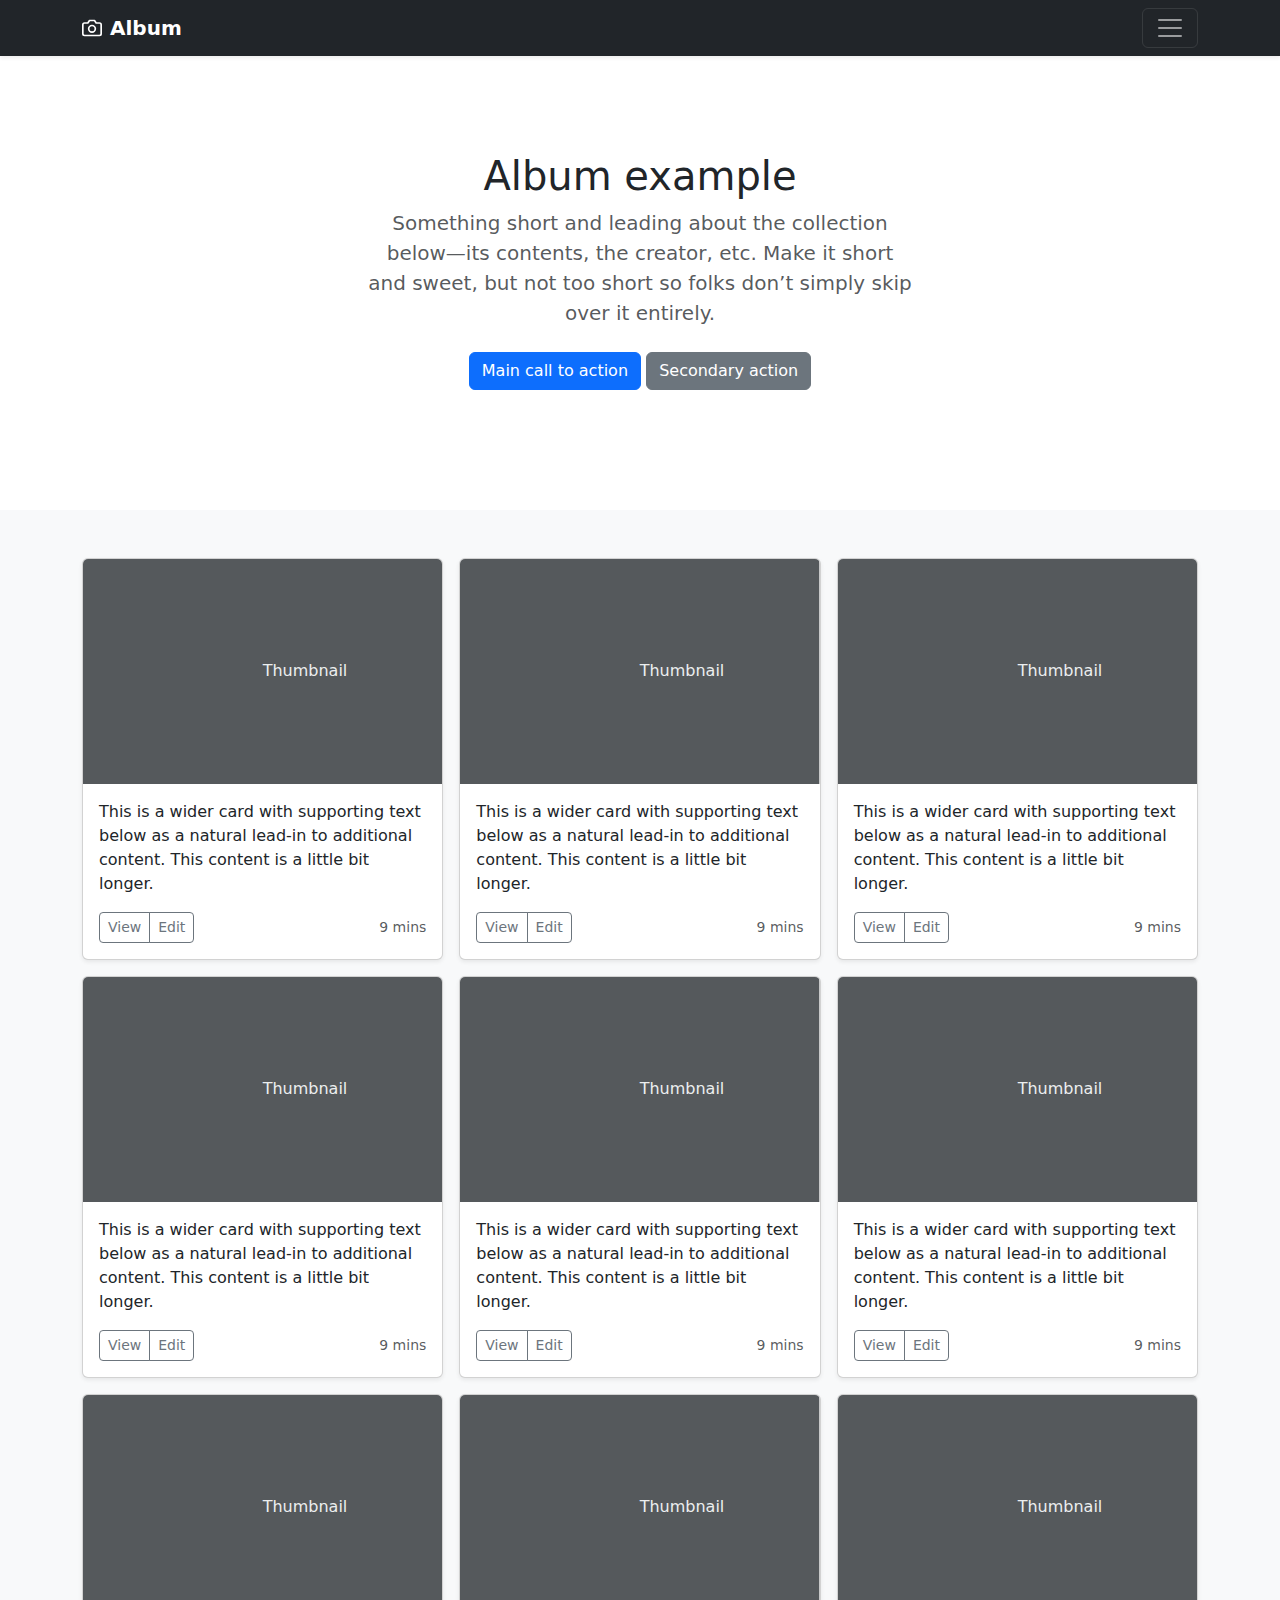
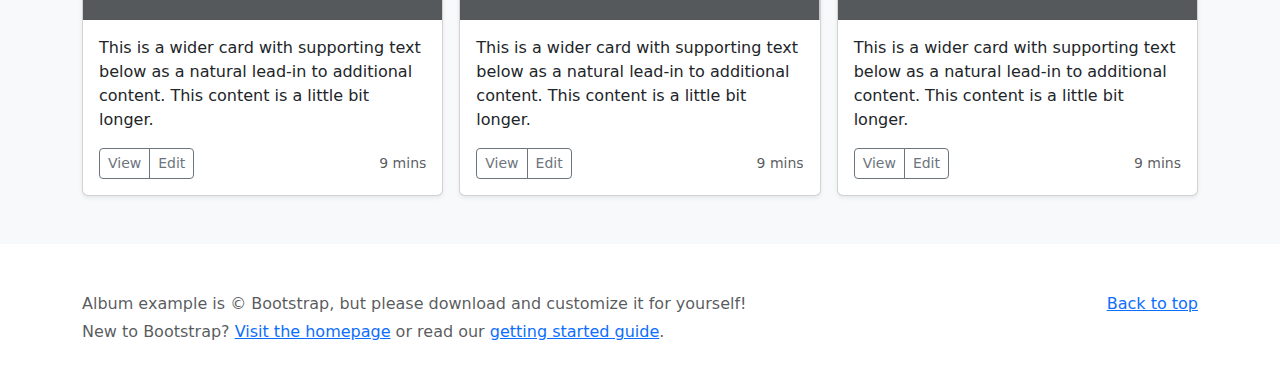
==== main/index.html @ 909b4514 "Add files via upload" ====
<!DOCTYPE html>
<html lang="en">
<head>
    <meta charset="UTF-8">
    <meta http-equiv="X-UA-Compatible" content="IE=edge">
    <meta name="viewport" content="width=device-width, initial-scale=1.0">
    <link rel="stylesheet" href="https://cdn.jsdelivr.net/npm/bootstrap@5.1.3/dist/css/bootstrap.min.css">
    <title>Document</title>
</head>
<body>
    
    <header>
      <div class="collapse bg-dark" id="navbarHeader">
        <div class="container">
          <div class="row">
            <div class="col-sm-8 col-md-7 py-4">
              <h4 class="text-white">About</h4>
              <p class="text-muted">Add some information about the album below, the author, or any other background context. Make it a few sentences long so folks can pick up some informative tidbits. Then, link them off to some social networking sites or contact information.</p>
            </div>
            <div class="col-sm-4 offset-md-1 py-4">
              <h4 class="text-white">Contact</h4>
              <ul class="list-unstyled">
                <li><a href="#" class="text-white">Follow on Twitter</a></li>
                <li><a href="#" class="text-white">Like on Facebook</a></li>
                <li><a href="#" class="text-white">Email me</a></li>
              </ul>
            </div>
          </div>
        </div>
      </div>
      <div class="navbar navbar-dark bg-dark shadow-sm">
        <div class="container">
          <a href="#" class="navbar-brand d-flex align-items-center">
            <svg xmlns="http://www.w3.org/2000/svg" width="20" height="20" fill="none" stroke="currentColor" stroke-linecap="round" stroke-linejoin="round" stroke-width="2" aria-hidden="true" class="me-2" viewBox="0 0 24 24"><path d="M23 19a2 2 0 0 1-2 2H3a2 2 0 0 1-2-2V8a2 2 0 0 1 2-2h4l2-3h6l2 3h4a2 2 0 0 1 2 2z"></path><circle cx="12" cy="13" r="4"></circle></svg>
            <strong>Album</strong>
          </a>
          <button class="navbar-toggler" type="button" data-bs-toggle="collapse" data-bs-target="#navbarHeader" aria-controls="navbarHeader" aria-expanded="false" aria-label="Toggle navigation">
            <span class="navbar-toggler-icon"></span>
          </button>
        </div>
      </div>
    </header>
    
    <main>
    
      <section class="py-5 text-center container">
        <div class="row py-lg-5">
          <div class="col-lg-6 col-md-8 mx-auto">
            <h1 class="fw-light">Album example</h1>
            <p class="lead text-muted">Something short and leading about the collection below—its contents, the creator, etc. Make it short and sweet, but not too short so folks don’t simply skip over it entirely.</p>
            <p>
              <a href="#" class="btn btn-primary my-2">Main call to action</a>
              <a href="#" class="btn btn-secondary my-2">Secondary action</a>
            </p>
          </div>
        </div>
      </section>
    
      <div class="album py-5 bg-light">
        <div class="container">
    
          <div class="row row-cols-1 row-cols-sm-2 row-cols-md-3 g-3">
            <div class="col">
              <div class="card shadow-sm">
                <svg class="bd-placeholder-img card-img-top" width="100%" height="225" xmlns="http://www.w3.org/2000/svg" role="img" aria-label="Placeholder: Thumbnail" preserveAspectRatio="xMidYMid slice" focusable="false"><title>Placeholder</title><rect width="100%" height="100%" fill="#55595c"></rect><text x="50%" y="50%" fill="#eceeef" dy=".3em">Thumbnail</text></svg>
    
                <div class="card-body">
                  <p class="card-text">This is a wider card with supporting text below as a natural lead-in to additional content. This content is a little bit longer.</p>
                  <div class="d-flex justify-content-between align-items-center">
                    <div class="btn-group">
                      <button type="button" class="btn btn-sm btn-outline-secondary">View</button>
                      <button type="button" class="btn btn-sm btn-outline-secondary">Edit</button>
                    </div>
                    <small class="text-muted">9 mins</small>
                  </div>
                </div>
              </div>
            </div>
            <div class="col">
              <div class="card shadow-sm">
                <svg class="bd-placeholder-img card-img-top" width="100%" height="225" xmlns="http://www.w3.org/2000/svg" role="img" aria-label="Placeholder: Thumbnail" preserveAspectRatio="xMidYMid slice" focusable="false"><title>Placeholder</title><rect width="100%" height="100%" fill="#55595c"></rect><text x="50%" y="50%" fill="#eceeef" dy=".3em">Thumbnail</text></svg>
    
                <div class="card-body">
                  <p class="card-text">This is a wider card with supporting text below as a natural lead-in to additional content. This content is a little bit longer.</p>
                  <div class="d-flex justify-content-between align-items-center">
                    <div class="btn-group">
                      <button type="button" class="btn btn-sm btn-outline-secondary">View</button>
                      <button type="button" class="btn btn-sm btn-outline-secondary">Edit</button>
                    </div>
                    <small class="text-muted">9 mins</small>
                  </div>
                </div>
              </div>
            </div>
            <div class="col">
              <div class="card shadow-sm">
                <svg class="bd-placeholder-img card-img-top" width="100%" height="225" xmlns="http://www.w3.org/2000/svg" role="img" aria-label="Placeholder: Thumbnail" preserveAspectRatio="xMidYMid slice" focusable="false"><title>Placeholder</title><rect width="100%" height="100%" fill="#55595c"></rect><text x="50%" y="50%" fill="#eceeef" dy=".3em">Thumbnail</text></svg>
    
                <div class="card-body">
                  <p class="card-text">This is a wider card with supporting text below as a natural lead-in to additional content. This content is a little bit longer.</p>
                  <div class="d-flex justify-content-between align-items-center">
                    <div class="btn-group">
                      <button type="button" class="btn btn-sm btn-outline-secondary">View</button>
                      <button type="button" class="btn btn-sm btn-outline-secondary">Edit</button>
                    </div>
                    <small class="text-muted">9 mins</small>
                  </div>
                </div>
              </div>
            </div>
    
            <div class="col">
              <div class="card shadow-sm">
                <svg class="bd-placeholder-img card-img-top" width="100%" height="225" xmlns="http://www.w3.org/2000/svg" role="img" aria-label="Placeholder: Thumbnail" preserveAspectRatio="xMidYMid slice" focusable="false"><title>Placeholder</title><rect width="100%" height="100%" fill="#55595c"></rect><text x="50%" y="50%" fill="#eceeef" dy=".3em">Thumbnail</text></svg>
    
                <div class="card-body">
                  <p class="card-text">This is a wider card with supporting text below as a natural lead-in to additional content. This content is a little bit longer.</p>
                  <div class="d-flex justify-content-between align-items-center">
                    <div class="btn-group">
                      <button type="button" class="btn btn-sm btn-outline-secondary">View</button>
                      <button type="button" class="btn btn-sm btn-outline-secondary">Edit</button>
                    </div>
                    <small class="text-muted">9 mins</small>
                  </div>
                </div>
              </div>
            </div>
            <div class="col">
              <div class="card shadow-sm">
                <svg class="bd-placeholder-img card-img-top" width="100%" height="225" xmlns="http://www.w3.org/2000/svg" role="img" aria-label="Placeholder: Thumbnail" preserveAspectRatio="xMidYMid slice" focusable="false"><title>Placeholder</title><rect width="100%" height="100%" fill="#55595c"></rect><text x="50%" y="50%" fill="#eceeef" dy=".3em">Thumbnail</text></svg>
    
                <div class="card-body">
                  <p class="card-text">This is a wider card with supporting text below as a natural lead-in to additional content. This content is a little bit longer.</p>
                  <div class="d-flex justify-content-between align-items-center">
                    <div class="btn-group">
                      <button type="button" class="btn btn-sm btn-outline-secondary">View</button>
                      <button type="button" class="btn btn-sm btn-outline-secondary">Edit</button>
                    </div>
                    <small class="text-muted">9 mins</small>
                  </div>
                </div>
              </div>
            </div>
            <div class="col">
              <div class="card shadow-sm">
                <svg class="bd-placeholder-img card-img-top" width="100%" height="225" xmlns="http://www.w3.org/2000/svg" role="img" aria-label="Placeholder: Thumbnail" preserveAspectRatio="xMidYMid slice" focusable="false"><title>Placeholder</title><rect width="100%" height="100%" fill="#55595c"></rect><text x="50%" y="50%" fill="#eceeef" dy=".3em">Thumbnail</text></svg>
    
                <div class="card-body">
                  <p class="card-text">This is a wider card with supporting text below as a natural lead-in to additional content. This content is a little bit longer.</p>
                  <div class="d-flex justify-content-between align-items-center">
                    <div class="btn-group">
                      <button type="button" class="btn btn-sm btn-outline-secondary">View</button>
                      <button type="button" class="btn btn-sm btn-outline-secondary">Edit</button>
                    </div>
                    <small class="text-muted">9 mins</small>
                  </div>
                </div>
              </div>
            </div>
    
            <div class="col">
              <div class="card shadow-sm">
                <svg class="bd-placeholder-img card-img-top" width="100%" height="225" xmlns="http://www.w3.org/2000/svg" role="img" aria-label="Placeholder: Thumbnail" preserveAspectRatio="xMidYMid slice" focusable="false"><title>Placeholder</title><rect width="100%" height="100%" fill="#55595c"></rect><text x="50%" y="50%" fill="#eceeef" dy=".3em">Thumbnail</text></svg>
    
                <div class="card-body">
                  <p class="card-text">This is a wider card with supporting text below as a natural lead-in to additional content. This content is a little bit longer.</p>
                  <div class="d-flex justify-content-between align-items-center">
                    <div class="btn-group">
                      <button type="button" class="btn btn-sm btn-outline-secondary">View</button>
                      <button type="button" class="btn btn-sm btn-outline-secondary">Edit</button>
                    </div>
                    <small class="text-muted">9 mins</small>
                  </div>
                </div>
              </div>
            </div>
            <div class="col">
              <div class="card shadow-sm">
                <svg class="bd-placeholder-img card-img-top" width="100%" height="225" xmlns="http://www.w3.org/2000/svg" role="img" aria-label="Placeholder: Thumbnail" preserveAspectRatio="xMidYMid slice" focusable="false"><title>Placeholder</title><rect width="100%" height="100%" fill="#55595c"></rect><text x="50%" y="50%" fill="#eceeef" dy=".3em">Thumbnail</text></svg>
    
                <div class="card-body">
                  <p class="card-text">This is a wider card with supporting text below as a natural lead-in to additional content. This content is a little bit longer.</p>
                  <div class="d-flex justify-content-between align-items-center">
                    <div class="btn-group">
                      <button type="button" class="btn btn-sm btn-outline-secondary">View</button>
                      <button type="button" class="btn btn-sm btn-outline-secondary">Edit</button>
                    </div>
                    <small class="text-muted">9 mins</small>
                  </div>
                </div>
              </div>
            </div>
            <div class="col">
              <div class="card shadow-sm">
                <svg class="bd-placeholder-img card-img-top" width="100%" height="225" xmlns="http://www.w3.org/2000/svg" role="img" aria-label="Placeholder: Thumbnail" preserveAspectRatio="xMidYMid slice" focusable="false"><title>Placeholder</title><rect width="100%" height="100%" fill="#55595c"></rect><text x="50%" y="50%" fill="#eceeef" dy=".3em">Thumbnail</text></svg>
    
                <div class="card-body">
                  <p class="card-text">This is a wider card with supporting text below as a natural lead-in to additional content. This content is a little bit longer.</p>
                  <div class="d-flex justify-content-between align-items-center">
                    <div class="btn-group">
                      <button type="button" class="btn btn-sm btn-outline-secondary">View</button>
                      <button type="button" class="btn btn-sm btn-outline-secondary">Edit</button>
                    </div>
                    <small class="text-muted">9 mins</small>
                  </div>
                </div>
              </div>
            </div>
          </div>
        </div>
      </div>
    
    </main>
    
    <footer class="text-muted py-5">
      <div class="container">
        <p class="float-end mb-1">
          <a href="#">Back to top</a>
        </p>
        <p class="mb-1">Album example is © Bootstrap, but please download and customize it for yourself!</p>
        <p class="mb-0">New to Bootstrap? <a href="/">Visit the homepage</a> or read our <a href="/docs/5.2/getting-started/introduction/">getting started guide</a>.</p>
      </div>
    </footer>
    
    
        <script src="/docs/5.2/dist/js/bootstrap.bundle.min.js" integrity="sha384-pprn3073KE6tl6bjs2QrFaJGz5/SUsLqktiwsUTF55Jfv3qYSDhgCecCxMW52nD2" crossorigin="anonymous"></script>
    
          
      
    
    </body>
</html>
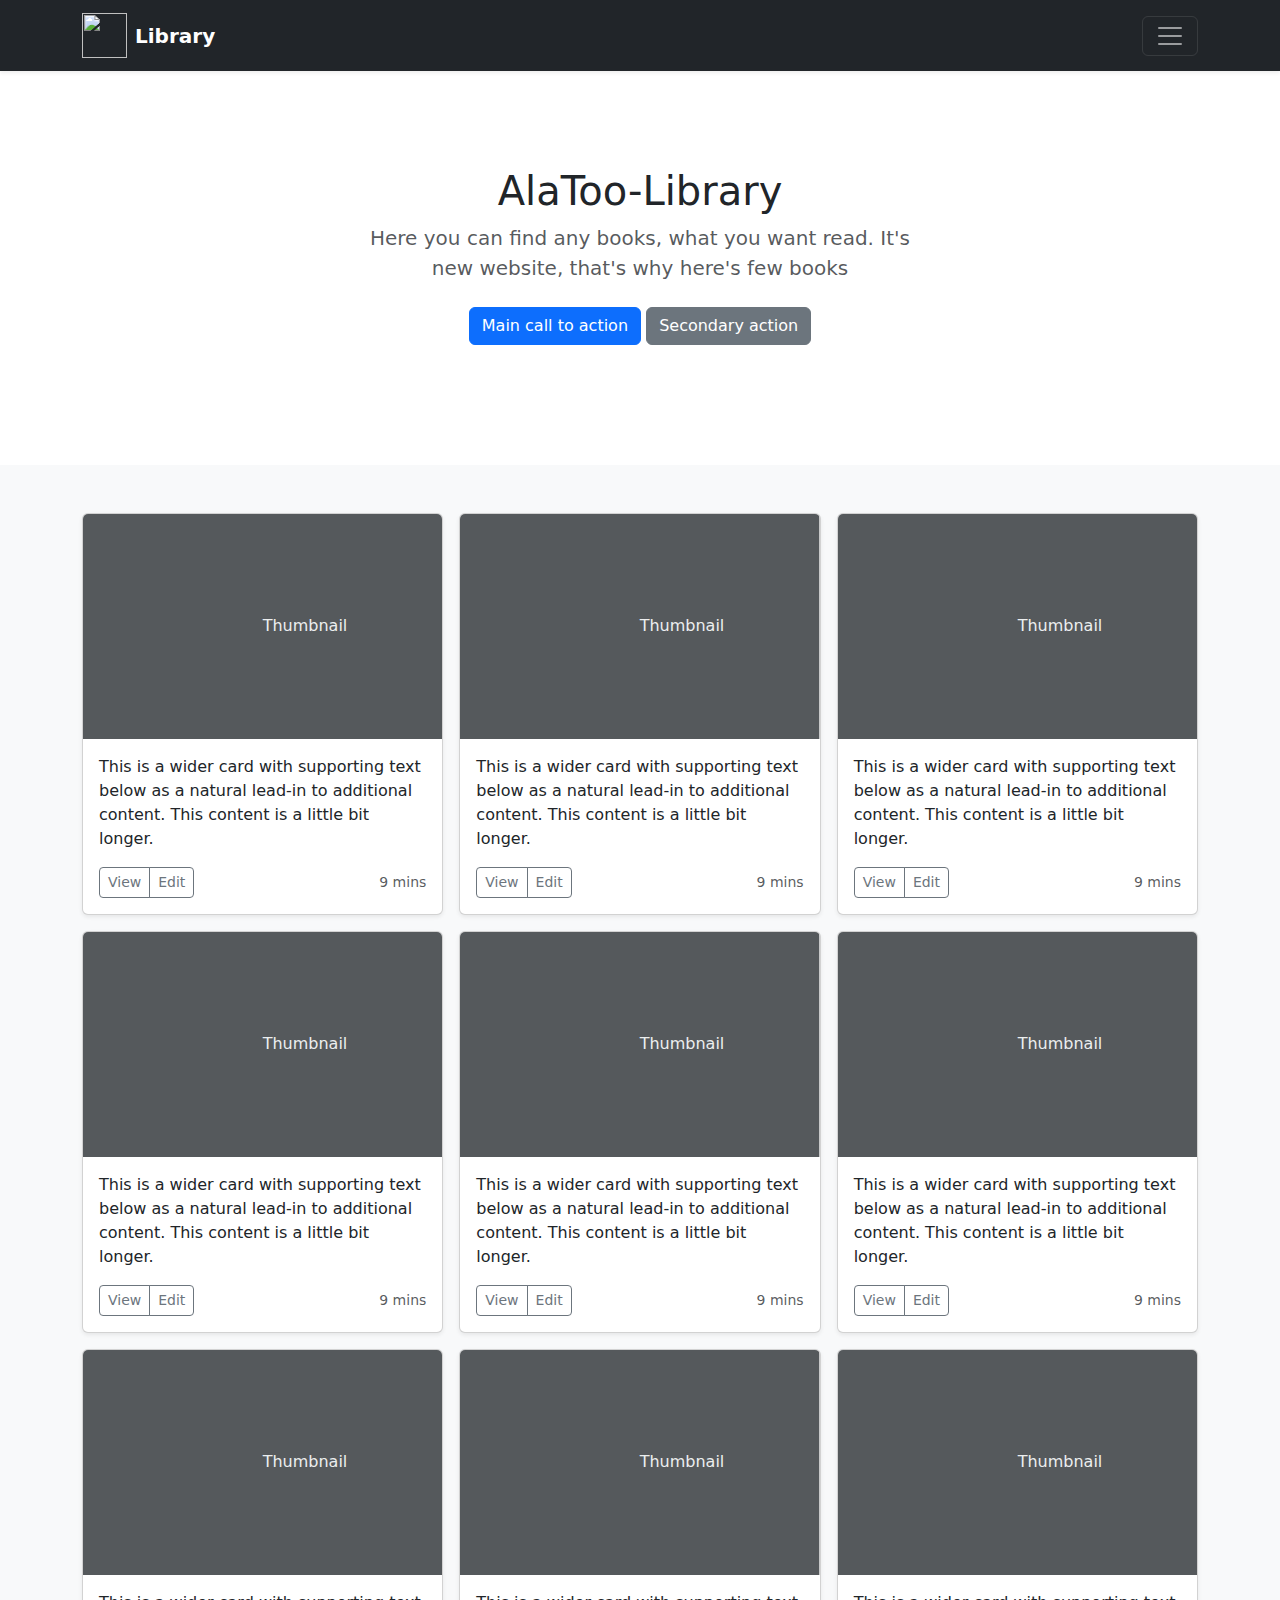
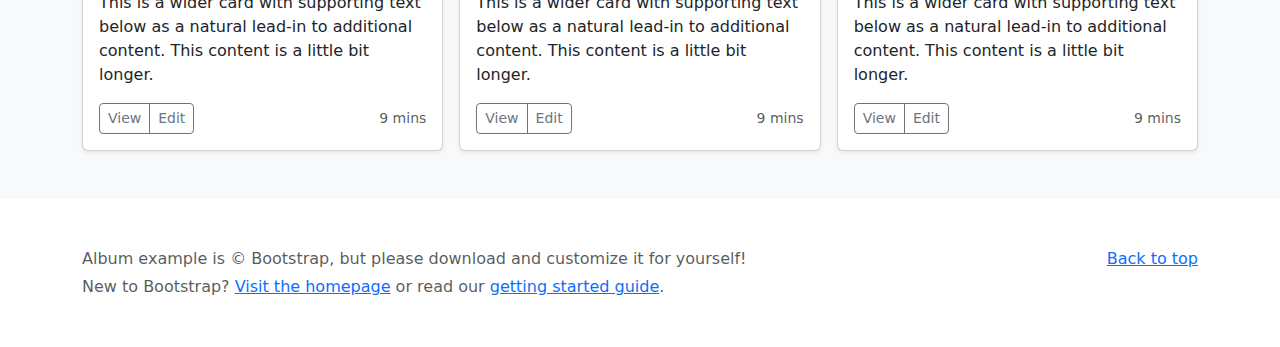
==== commit 11533577: "Add files via upload" ====
--- a/main/index.html
+++ b/main/index.html
@@ -1,16 +1,18 @@
 <!DOCTYPE html>
 <html lang="en">
 <head>
+    <link rel="shortcut icon" href="https://st-1.akipress.org/st_all/bilim/9/1519540999.2.jpg" type="image/x-icon">
+    <meta charset="UTF-8">
     <meta charset="UTF-8">
     <meta http-equiv="X-UA-Compatible" content="IE=edge">
     <meta name="viewport" content="width=device-width, initial-scale=1.0">
     <link rel="stylesheet" href="https://cdn.jsdelivr.net/npm/bootstrap@5.1.3/dist/css/bootstrap.min.css">
-    <title>Document</title>
+    <title>AlaToo-Library</title>
 </head>
 <body>
     
     <header>
-      <div class="collapse bg-dark" id="navbarHeader">
+      <!-- <div class="collapse bg-dark" id="navbarHeader">
         <div class="container">
           <div class="row">
             <div class="col-sm-8 col-md-7 py-4">
@@ -27,12 +29,12 @@
             </div>
           </div>
         </div>
-      </div>
+      </div> -->
       <div class="navbar navbar-dark bg-dark shadow-sm">
         <div class="container">
           <a href="#" class="navbar-brand d-flex align-items-center">
-            <svg xmlns="http://www.w3.org/2000/svg" width="20" height="20" fill="none" stroke="currentColor" stroke-linecap="round" stroke-linejoin="round" stroke-width="2" aria-hidden="true" class="me-2" viewBox="0 0 24 24"><path d="M23 19a2 2 0 0 1-2 2H3a2 2 0 0 1-2-2V8a2 2 0 0 1 2-2h4l2-3h6l2 3h4a2 2 0 0 1 2 2z"></path><circle cx="12" cy="13" r="4"></circle></svg>
-            <strong>Album</strong>
+            <img src="https://st-1.akipress.org/st_all/bilim/9/1519540999.2.jpg"  width="45" height="45" fill="none" stroke="currentColor" stroke-linecap="round" stroke-linejoin="round" stroke-width="2" aria-hidden="true" class="me-2" viewBox="0 0 24 24"><path d="M23 19a2 2 0 0 1-2 2H3a2 2 0 0 1-2-2V8a2 2 0 0 1 2-2h4l2-3h6l2 3h4a2 2 0 0 1 2 2z"></path><circle cx="12" cy="13" r="4"></circle>
+            <strong>Library</strong>
           </a>
           <button class="navbar-toggler" type="button" data-bs-toggle="collapse" data-bs-target="#navbarHeader" aria-controls="navbarHeader" aria-expanded="false" aria-label="Toggle navigation">
             <span class="navbar-toggler-icon"></span>
@@ -46,8 +48,8 @@
       <section class="py-5 text-center container">
         <div class="row py-lg-5">
           <div class="col-lg-6 col-md-8 mx-auto">
-            <h1 class="fw-light">Album example</h1>
-            <p class="lead text-muted">Something short and leading about the collection below—its contents, the creator, etc. Make it short and sweet, but not too short so folks don’t simply skip over it entirely.</p>
+            <h1 class="fw-light">AlaToo-Library</h1>
+            <p class="lead text-muted">Here you can find any books, what you want read. It's new website, that's why here's few books</p>
             <p>
               <a href="#" class="btn btn-primary my-2">Main call to action</a>
               <a href="#" class="btn btn-secondary my-2">Secondary action</a>
